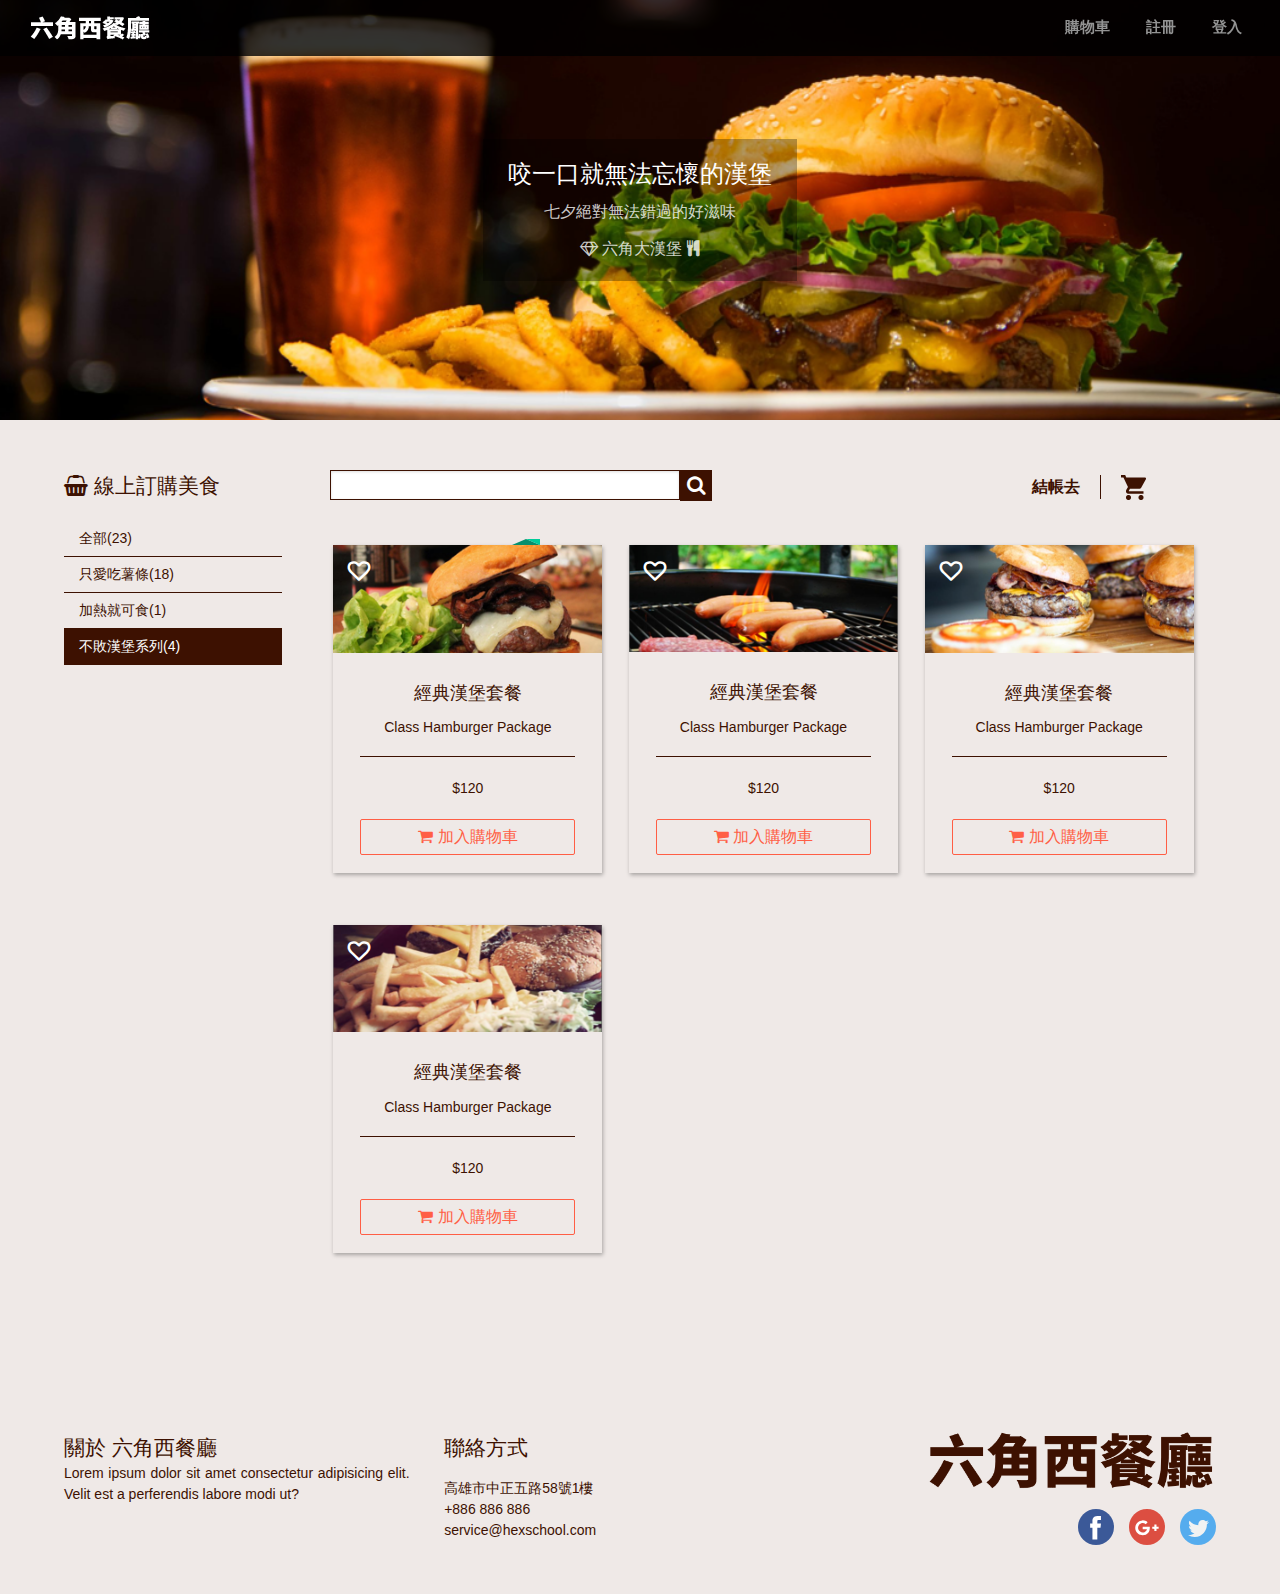
==== shopping_car.html @ 022908d3 "update index" ====
<!DOCTYPE html>
<html lang="zh-Hang-Tw">

<head>
    <meta charset="UTF-8">
    <meta content="width=device-width, initial-scale=1.0" name="viewport">
    <meta http-equiv="X-UA-Compatible" content="IE=edge,chrome=1">

    <link rel="shortcut icon" href="images/favicon.ico">
    <meta name="description" content="六角西餐廳，無法忘懷的漢堡滋味">
    <meta name="keywords" content="六角大漢堡、好吃的秘訣、本土蔬菜、專業米其林廚師、堅持專業">
    <meta name="author" content="六角西餐廳">

    <meta property="og:title" content="六角西餐廳" />
    <meta property="og:description" content="六角西餐廳，無法忘懷的漢堡滋味" />
    <meta property="og:image" content="http://www.hexschool.com/images/products/html_css_01.png" />
    <meta property="og:site_name" content="六角西餐廳，無法忘懷的漢堡滋味" />
    <meta property="og:type" content="website" />
    <meta property="og:locale" content="zh_TW" />
    <meta property="og:url" content="http://www.hexschool.com/courses/html_css.html" />

    <meta http-equiv="X-UA-Compatible" content="IE=edge,chrome=1">
    <link href="images/web_hi.png" rel="apple-touch-icon" />
    <title>六角西餐廳，無法忘懷的漢堡滋味</title>
    <!--[if lt IE 9]>
    <script src="https://oss.maxcdn.com/libs/html5shiv/3.7.0/html5shiv.js"></script>
    <![endif]-->

    <link rel="stylesheet" href="css/shopping_car.css">
    <!-- <link rel="stylesheet" href="css/lightbox.css">
    <link rel="stylesheet" href="css/themes/default/default.css" type="text/css" media="screen" />
    <link rel="stylesheet" href="css/themes/light/light.css" type="text/css" media="screen" />
    <link rel="stylesheet" href="css/themes/dark/dark.css" type="text/css" media="screen" />
    <link rel="stylesheet" href="css/themes/bar/bar.css" type="text/css" media="screen" />
    <link rel="stylesheet" href="css/nivo-slider.css" type="text/css" media="screen" /> -->

    <link href="https://maxcdn.bootstrapcdn.com/font-awesome/4.7.0/css/font-awesome.min.css" rel="stylesheet" integrity="sha384-wvfXpqpZZVQGK6TAh5PVlGOfQNHSoD2xbE+QkPxCAFlNEevoEH3Sl0sibVcOQVnN" crossorigin="anonymous">

    <script src="https://cdnjs.cloudflare.com/ajax/libs/jquery/3.2.1/jquery.min.js"></script>
    <script src="js/all.js"></script>

</head>

<body>
    <div class="wrap">
        <!-- header +++++++++++++++++++++++++++++++++++++++++++++++-->
        <header>
            <div class="logo">
                <a href="#">六角西餐廳</a>
            </div>
            <nav class="topmenu">
                <ul class="menu">
                    <li>
                        <a href="#">購物車</a>
                    </li>
                    <li>
                        <a href="#">註冊</a>
                    </li>
                    <li>
                        <a href="#">登入</a>
                    </li>
                </ul>
            </nav>
            <div class="clear_both"></div>
        </header>
        <!-- section-banner +++++++++++++++++++++++++++++++++++++++++++++++-->
        <section class="banner">
            <div class="main_title">
                <h1>咬一口就無法忘懷的漢堡</h1>
                <br>
                <p>七夕絕對無法錯過的好滋味</p>
                <br>
                <p><i class="fa fa-diamond" aria-hidden="true"></i> 六角大漢堡 <i class="fa fa-cutlery" aria-hidden="true"></i></p>
            </div>
        </section>
        <!-- aside +++++++++++++++++++++++++++++++++++++++++++++++-->
        <aside>
            <h3><i class="fa fa-shopping-basket" aria-hidden="true"></i> 線上訂購美食</h3>
            <ul class="product_list">
                <li><a href="#">全部(23)</a></li>
                <li><a href="#">只愛吃薯條(18)</a></li>
                <li><a href="#">加熱就可食(1)</a></li>
                <li class="active"><a href="#">不敗漢堡系列(4)</a></li>
            </ul>
        </aside>
        <!-- section-products +++++++++++++++++++++++++++++++++++++++++++++++-->
        <section class="products">
            <div class="product_search">
                <div class="search">
                    <form class="pure-form">
                        <input type="text" class="search_form">
                        <div class="search_button">
                            <a href="#"><i class="fa fa-search" aria-hidden="true"></i></a>
                        </div>
                        <div class="clear_both"></div>
                    </form>
                </div>
                <ul class="checkout">
                    <li class="checkout_line">
                        <a href="#">結帳去</a>
                    </li>
                    <li>
                        <a href="#"><img class="shopping-cart" src="images/shopping-cart.png" alt=""></a>
                    </li>
                </ul>
                <div class="clear_both"></div>
            </div>
            <article class="product_cars">
                <figure>
                    <div class="ribbons">
                        <div class="top">
                            <div class="triangle t1"></div>
                            <div class="triangle t2"></div>
                            <div class="t3"></div>
                            <div class="triangle t4"></div>
                            <div class="triangle t5"></div>
                        </div>
                        <div class="mid">
                            <div class="triangle m1"></div>
                            <div class="triangle m2"></div>
                            <div class="triangle m3"></div>
                        </div>
                        <div class="bottom">
                            <div class="triangle b1"></div>
                            <div class="triangle b2"></div>
                        </div>

                    </div>
                    <div class="img_car pix_car1">
                        <a href="#">
                            <span class="fa fa-heart-o favorite" aria-hidden="true"></span>
                        </a>
                        <img src="images/product_1.png" alt="" width="300" height="120">
                    </div>
                    <figcaption>
                        <h4>經典漢堡套餐</h4>
                        <p class="text_line">Class Hamburger Package</p>
                        <p>$120</p>
                    </figcaption>
                    <div class="button">
                        <a href="#"><i class="fa fa-shopping-cart" aria-hidden="true"></i> 加入購物車</a>
                    </div>
                </figure>
            </article>
            <article class="product_cars">
                <figure>
                    <div class="img_car pix_car2">
                        <a href="#">
                            <span class="fa fa-heart-o favorite" aria-hidden="true"></span>
                        </a>
                        <img src="images/product_2.png" alt="" width="300" height="120">
                    </div>
                    <figcaption>
                        <h4>經典漢堡套餐</h4>
                        <p class="text_line">Class Hamburger Package</p>
                        <p>$120</p>
                    </figcaption>
                    <div class="button">
                        <a href="#"><i class="fa fa-shopping-cart" aria-hidden="true"></i> 加入購物車</a>
                    </div>
                </figure>
            </article>
            <article class="product_cars">
                <figure>
                    <div class="img_car pix_car3">
                        <a href="#">
                            <span class="fa fa-heart-o favorite" aria-hidden="true"></span>
                        </a>
                        <img src="images/product_3.png" alt="" width="300" height="120">
                    </div>
                    <figcaption>
                        <h4>經典漢堡套餐</h4>
                        <p class="text_line">Class Hamburger Package</p>
                        <p>$120</p>
                    </figcaption>
                    <div class="button">
                        <a href="#"><i class="fa fa-shopping-cart" aria-hidden="true"></i> 加入購物車</a>
                    </div>
                </figure>
            </article>
            <article class="product_cars">
                <figure>
                    <div class="img_car pix_car4">
                        <a href="#">
                            <span class="fa fa-heart-o favorite" aria-hidden="true"></span>
                        </a>
                        <img src="images/product_4.png" alt="" width="300" height="120">
                    </div>
                    <figcaption>
                        <h4>經典漢堡套餐</h4>
                        <p class="text_line">Class Hamburger Package</p>
                        <p>$120</p>
                    </figcaption>
                    <div class="button">
                        <a href="#"><i class="fa fa-shopping-cart" aria-hidden="true"></i> 加入購物車</a>
                    </div>
                </figure>
            </article>
            <div class="clear_both"></div>
        </section>
        <div class="clear_both"></div>
        <!-- footer +++++++++++++++++++++++++++++++++++++++++++++++-->
        <footer>
            <div class="about">
                <h3>關於 六角西餐廳</h3>
                <p>Lorem ipsum dolor sit amet consectetur adipisicing elit. Velit est a perferendis labore modi ut?</p>
            </div>
            <div class="address">
                <h3>聯絡方式</h3>
                <ul>
                    <li>
                        <p>高雄市中正五路58號1樓</p>
                    </li>
                    <li>
                        <p>+886 886 886</p>
                    </li>
                    <li>
                        <p>service@hexschool.com</p>
                    </li>
                </ul>
            </div>
            <div class="blog">
                <div class="footer_logo">
                    <img src="images/footer_logo.gif" alt="">
                </div>
                <ul>
                    <li>
                        <a href=""><img src="images/facebook.svg" alt=""></a>
                    </li>
                    <li>
                        <a href=""><img src="images/google-plus.svg" alt=""></a>
                    </li>
                    <li>
                        <a href=""><img src="images/twitter.svg" alt=""></a>
                    </li>
                </ul>
            </div>
            <div class="clear_both"></div>

        </footer>

    </div>




    <!-- <script src="js/lightbox-plus-jquery.min.js"></script>     -->
    <!-- <script src="js/jquery.nivo.slider.js"></script> -->
</body>

</html>
---- css/shopping_car.css ----
html, body, div, span, applet, object, iframe, h1, h2, h3, h4, h5, h6, p, blockquote, pre, a, abbr, acronym, address, big, cite, code, del, dfn, em, img, ins, kbd, q, s, samp, small, strike, strong, sub, sup, tt, var, b, u, i, center, dl, dt, dd, ol, ul, li, fieldset, form, label, legend, table, caption, tbody, tfoot, thead, tr, th, td, article, aside, canvas, details, embed, figure, figcaption, footer, header, hgroup, menu, nav, output, ruby, section, summary, time, mark, audio, video {
  margin: 0;
  padding: 0;
  border: 0;
  font-size: 100%;
  font: inherit;
  vertical-align: baseline; }

article, aside, details, figcaption, figure, footer, header, hgroup, menu, nav, section {
  display: block; }

body {
  line-height: 1; }

ol, ul {
  list-style: none; }

blockquote, q {
  quotes: none; }

blockquote:before, blockquote:after {
  content: '';
  content: none; }

q:before, q:after {
  content: '';
  content: none; }

table {
  border-collapse: collapse;
  border-spacing: 0; }

img {
  max-width: 100%;
  height: auto; }

header, aside, nav, main, section, article, figure, footer {
  display: block; }

* {
  -webkit-box-sizing: border-box;
  box-sizing: border-box;
  padding: 0;
    padding-margin: 0; }

body, html {
  height: 100%;
  line-height: 1.5;
  font-family: "Microsoft JhengHei", PMingLiU, MingLiu, "Segoe UI", "Helvetica", Garuda, Arial, sans-serif; }

h1 {
  font-size: 24px; }

h2 {
  font-size: 22.4px; }

h3 {
  font-size: 20.8px; }

h4 {
  font-size: 17.6px; }

h5 {
  font-size: 14.4px; }

a {
  color: #039dff; }

.wrap {
  max-width: 100%;
  margin: 0 auto;
  background-color: #efe9e7; }

header {
  height: 56px;
  width: 100%;
  position: fixed;
  background: rgba(0, 0, 0, 0.8);
  top: 0;
  z-index: 999; }
  header .logo {
    float: left;
    width: 120px;
    height: 24px;
    margin: 16px 30px; }
    header .logo a {
      display: block;
      text-indent: -9999px;
      width: 100%;
      height: 24px;
      background-size: contain;
      background: url(../images/logo_w.png) center center no-repeat; }
  header .topmenu {
    float: right;
    margin-right: 20px; }
  header .menu li {
    float: left; }
  header .menu a {
    display: block;
    height: 24px;
    text-decoration: none;
    color: #939393;
    font-size: 15px;
    text-align: center;
    font-weight: bold;
    padding: 16px 18px; }

.clear_both {
  clear: both; }

.banner {
  height: 420px;
  background-color: #000;
  margin-top: 0;
  background: url(../images/header_desktop.png) center center no-repeat;
  -webkit-background-size: cover;
    -webkit-background-size-background-size: cover;
  display: -webkit-flex;
  display: -webkit-box;
  display: -ms-flexbox;
  display: flex;
  -webkit-align-items: center;
  -webkit-box-align: center;
  -ms-flex-align: center;
  align-items: center;
  -webkit-justify-content: center;
  -webkit-box-pack: center;
  -ms-flex-pack: center;
  justify-content: center; }
  .banner .main_title {
    background-color: rgba(0, 0, 0, 0.3);
    padding: 25px; }
  .banner h1 {
    color: #fff;
    line-height: 0.8;
    text-align: center; }
  .banner p {
    color: rgba(255, 255, 255, 0.8);
    text-align: center;
    line-height: 0.5; }

aside {
  width: 25%;
  padding-right: 3%;
  padding-left: 5%;
  float: left;
  margin-top: 50px;
  color: #3d1101; }
  aside .product_list {
    margin-top: 20px; }
    aside .product_list li {
      border-bottom: 0.9px solid #3d1101; }
      aside .product_list li a {
        text-decoration: none;
        color: #3d1101;
        font-size: 14px;
        line-height: 2.5;
        padding-left: 15px;
        cursor: pointer; }
    aside .product_list li:hover, aside .product_list li:active > a, aside .product_list li:hover > a, aside .product_list li.active, aside .product_list li.active > a {
      cursor: pointer;
      color: #fff;
      background-color: #3d1101; }

.products {
  margin-top: 50px;
  width: 75%;
  float: left;
  padding-right: 5%;
  padding-bottom: 8%; }
  .products input[type="text"] {
    padding: 0.5em 1em;
    display: inline-block;
    border: 0.9px solid #3d1101;
    -webkit-box-shadow: inset 0 1px 3px #ddd;
    box-shadow: inset 0 1px 3px #ddd;
    border-radius: 0px;
    vertical-align: middle;
    margin-bottom: 20px;
    width: 350px; }
  .products input[type="text"]:focus {
    outline: 0;
    border-color: #3d1101; }
  .products .search {
    float: left;
    padding-left: 10px; }
    .products .search .search_form {
      float: left;
      padding-left: 10px; }
    .products .search .search_button {
      background-color: #3d1101;
      color: #fff;
      width: 32px;
      height: 30.5px;
      float: left; }
      .products .search .search_button a {
        color: #fff;
        text-align: center;
        padding-left: 7px;
        font-size: 20px; }
  .products .checkout {
    float: right;
    padding-right: 50px;
    padding-top: 5px; }
    .products .checkout li {
      float: left; }
      .products .checkout li .shopping-cart {
        width: 25px; }
      .products .checkout li a {
        text-decoration: none;
        color: #3d1101;
        font-size: 16px;
        font-weight: bold;
        padding-right: 20px; }
    .products .checkout .checkout_line {
      border-right: 1px solid #3d1101;
      margin-right: 20px; }

.products .product_cars {
  float: left;
  width: 30%;
  margin-right: 1.5%;
  margin-left: 1.5%;
  margin-top: 25px;
  position: relative;
  -moz-box-shadow: 1px 2px 4px rgba(0, 0, 0, 0.3);
  -webkit-box-shadow: 1px 2px 4px rgba(0, 0, 0, 0.3);
  box-shadow: 1px 2px 4px rgba(0, 0, 0, 0.3);
  background-color: #efe9e7; }

.products .product_cars:after {
  content: '';
  position: absolute;
  z-index: -1;
  -webkit-box-shadow: 0 10px 20px rgba(0, 0, 0, 0.3);
  -moz-box-shadow: 0 10px 20px rgba(0, 0, 0, 0.3);
  box-shadow: 0 10px 20px rgba(0, 0, 0, 0.3);
  width: 90%;
  left: 5%;
  height: 30px;
  border-radius: 50%;
  bottom: 0; }

.products .product_cars:hover:after {
  content: '';
  position: absolute;
  z-index: -3;
  -webkit-box-shadow: 0 10px 30px rgba(0, 0, 0, 0.3);
  -moz-box-shadow: 0 10px 30px rgba(0, 0, 0, 0.3);
  box-shadow: 0 10px 30px rgba(0, 0, 0, 0.3);
  width: 80%;
  left: 5%;
  height: 10px;
  border-radius: 50%; }

figure {
  position: relative; }
  figure .ribbons {
    width: 96px;
    height: 96 px;
    position: absolute;
    z-index: 20;
    top: -6px;
    right: -6px; }
    figure .ribbons div {
      border-left-color: transparent;
      border-right-color: transparent;
      border-left-style: solid;
      border-right-style: solid;
      position: absolute; }
    figure .ribbons .top div, figure .ribbons .mid div, figure .ribbons .bottom div {
      width: 0;
      height: 0; }
    figure .ribbons .t1 {
      border-bottom: 6px solid #078f6d;
      border-left-width: 14px;
      border-right-width: 14px;
      left: 0;
      width: 0;
        width-height: 0;
        width-loat: left; }
    figure .ribbons .t2 {
      border-top: 6px solid #00cc99;
      border-left-width: 14px;
      left: 14px;
      width: 0;
        width-height: 0;
        width-loat: left; }
    figure .ribbons .t3 {
      width: 53px;
      height: 6px;
      color: #00cc99;
      left: 14px; }

.products .product_cars {
  margin-bottom: 3%; }
  .products .product_cars figure {
    padding-bottom: 3%; }
    .products .product_cars figure .img_car {
      width: 100%;
      height: auto;
      -webkit-background-size: cover;
      background-size: cover;
      position: relative; }
      .products .product_cars figure .img_car .favorite {
        color: #fff;
        margin-left: 10px;
        margin-top: 10px;
        position: absolute;
        top: 5px;
        left: 5px;
        z-index: 8;
        font-size: 22px;
        font-weight: bold; }
    .products .product_cars figure figcaption h4 {
      color: #3d1101;
      text-align: center;
      padding-top: 20px; }
    .products .product_cars figure figcaption p {
      font-size: 14px;
      color: #3d1101;
      text-align: center;
      line-height: 3; }
    .products .product_cars figure figcaption .text_line {
      padding-bottom: 8px;
      border-bottom: 0.9px solid #3d1101;
      margin-bottom: 10px;
      width: 80%;
      margin-left: 10%; }
    .products .product_cars figure .button {
      border: 1px solid #ff5e45;
      border-radius: 2px;
      text-align: center;
      margin-top: 10px;
      padding: 5px;
      width: 80%;
      margin-left: 10%;
      margin-bottom: 10px; }
      .products .product_cars figure .button a {
        text-decoration: none;
        font-size: 16px;
        line-height: 1.5;
        color: #ff5e45; }
    .products .product_cars figure .button:hover, .products .product_cars figure .button:hover > a {
      cursor: pointer;
      background-color: #ff5e45;
      color: #fff; }

footer {
  background-color: #efe9e7;
  padding-top: 50px;
  color: #3d1101;
  padding-left: 5%;
  padding-right: 5%;
  padding-bottom: 30px; }
  footer .about,
  footer .address {
    float: left;
    width: 30%;
    margin-right: 3%; }
  footer .about p {
    text-align: justify;
    font-size: 14px; }
  footer .address p {
    text-align: justify;
    font-size: 14px; }
  footer .address h3 {
    padding-bottom: 15px; }
  footer .blog {
    float: right;
    width: 25%; }
    footer .blog .footer_logo, footer .blog ul {
      float: right;
      margin-bottom: 12px; }
    footer .blog li {
      float: left;
      padding-left: 15px; }
      footer .blog li a {
        display: block;
        width: 36px; }
---- css/themes/default/default.css ----
/*
Skin Name: Nivo Slider Default Theme
Skin URI: http://nivo.dev7studios.com
Description: The default skin for the Nivo Slider.
Version: 1.3
Author: Gilbert Pellegrom
Author URI: http://dev7studios.com
Supports Thumbs: true
*/

.theme-default .nivoSlider {
    position: relative;
    background: #fff url(loading.gif) no-repeat 50% 50%;
    margin-bottom: 0px;
    -webkit-box-shadow: 0px 1px 5px 0px #4a4a4a;
    -moz-box-shadow: 0px 1px 5px 0px #4a4a4a;
    box-shadow: 0px 1px 5px 0px #4a4a4a;
}

.theme-default .nivoSlider img {
    position: absolute;
    top: 0px;
    left: 0px;
    display: none;
}

.theme-default .nivoSlider a {
    border: 0;
    display: block;
}

.theme-default .nivo-controlNav {
    text-align: center;
    padding: 20px 0;
}

.theme-default .nivo-controlNav a {
    display: inline-block;
    width: 22px;
    height: 22px;
    background: url(bullets.png) no-repeat;
    text-indent: -9999px;
    border: 0;
    margin: 0 2px;
}

.theme-default .nivo-controlNav a.active {
    background-position: 0 -22px;
}

.theme-default .nivo-directionNav a {
    display: block;
    width: 30px;
    height: 30px;
    background: url(arrows.png) no-repeat;
    text-indent: -9999px;
    border: 0;
    opacity: 0;
    -webkit-transition: all 200ms ease-in-out;
    -moz-transition: all 200ms ease-in-out;
    -o-transition: all 200ms ease-in-out;
    transition: all 200ms ease-in-out;
}

.theme-default:hover .nivo-directionNav a {
    opacity: 1;
}

.theme-default a.nivo-nextNav {
    background-position: -30px 0;
    right: 15px;
}

.theme-default a.nivo-prevNav {
    left: 15px;
}

.theme-default .nivo-caption {
    font-family: Helvetica, Arial, sans-serif;
}

.theme-default .nivo-caption a {
    color: #fff;
    border-bottom: 1px dotted #fff;
}

.theme-default .nivo-caption a:hover {
    color: #fff;
}

.theme-default .nivo-controlNav.nivo-thumbs-enabled {
    width: 100%;
}

.theme-default .nivo-controlNav.nivo-thumbs-enabled a {
    width: auto;
    height: auto;
    background: none;
    margin-bottom: 5px;
}

.theme-default .nivo-controlNav.nivo-thumbs-enabled img {
    display: block;
    width: 120px;
    height: auto;
}
---- css/themes/light/light.css ----
/*
Skin Name: Nivo Slider Light Theme
Skin URI: http://nivo.dev7studios.com
Description: A light skin for the Nivo Slider.
Version: 1.0
Author: Gilbert Pellegrom
Author URI: http://dev7studios.com
Supports Thumbs: true
*/

.theme-light.slider-wrapper {
    background: #fff;
    padding: 10px;
}
.theme-light .nivoSlider {
	position:relative;
	background:#fff url(loading.gif) no-repeat 50% 50%;
    margin-bottom:10px;
    overflow: visible;
}
.theme-light .nivoSlider img {
	position:absolute;
	top:0px;
	left:0px;
	display:none;
}
.theme-light .nivoSlider a {
	border:0;
	display:block;
}

.theme-light .nivo-controlNav {
	text-align: left;
	padding: 0;
	position: relative;
	z-index: 10;
}
.theme-light .nivo-controlNav a {
	display:inline-block;
	width:10px;
	height:10px;
	background:url(bullets.png) no-repeat;
	text-indent:-9999px;
	border:0;
	margin: 0 2px;
}
.theme-light .nivo-controlNav a.active {
	background-position:0 100%;
}

.theme-light .nivo-directionNav a {
	display:block;
	width:30px;
	height:30px;
	background: url(arrows.png) no-repeat;
	text-indent:-9999px;
	border:0;
	top: auto;
	bottom: -36px;
	z-index: 11;
}
.theme-light .nivo-directionNav a:hover {
    background-color: #eee;
    -webkit-border-radius: 2px;
    -moz-border-radius: 2px;
    border-radius: 2px;
}
.theme-light a.nivo-nextNav {
	background-position:160% 50%;
	right:0px;
}
.theme-light a.nivo-prevNav {
    background-position:-60% 50%;
    left: auto;
	right: 35px;
}

.theme-light .nivo-caption {
    font-family: Helvetica, Arial, sans-serif;
}
.theme-light .nivo-caption a {
    color:#fff;
    border-bottom:1px dotted #fff;
}
.theme-light .nivo-caption a:hover {
    color:#fff;
}

.theme-light .nivo-controlNav.nivo-thumbs-enabled {
	width: 80%;
}
.theme-light .nivo-controlNav.nivo-thumbs-enabled a {
	width: auto;
	height: auto;
	background: none;
	margin-bottom: 5px;
}
.theme-light .nivo-controlNav.nivo-thumbs-enabled img {
	display: block;
	width: 120px;
	height: auto;
}
---- css/themes/dark/dark.css ----
/*
Skin Name: Nivo Slider Dark Theme
Skin URI: http://nivo.dev7studios.com
Description: A dark skin for the Nivo Slider.
Version: 1.0
Author: Gilbert Pellegrom
Author URI: http://dev7studios.com
Supports Thumbs: true
*/

.theme-dark.slider-wrapper {
    background: #222;
    padding: 10px;
}
.theme-dark .nivoSlider {
	position:relative;
	background:#fff url(loading.gif) no-repeat 50% 50%;
    margin-bottom:10px;
    overflow: visible;
}
.theme-dark .nivoSlider img {
	position:absolute;
	top:0px;
	left:0px;
	display:none;
}
.theme-dark .nivoSlider a {
	border:0;
	display:block;
}

.theme-dark .nivo-controlNav {
	text-align: left;
	padding: 0;
	position: relative;
	z-index: 10;
}
.theme-dark .nivo-controlNav a {
	display:inline-block;
	width:10px;
	height:10px;
	background:url(bullets.png) no-repeat 0 2px;
	text-indent:-9999px;
	border:0;
	margin: 0 2px;
}
.theme-dark .nivo-controlNav a.active {
	background-position:0 100%;
}

.theme-dark .nivo-directionNav a {
	display:block;
	width:30px;
	height:30px;
	background: url(arrows.png) no-repeat;
	text-indent:-9999px;
	border:0;
	top: auto;
	bottom: -36px;
	z-index: 11;
}
.theme-dark .nivo-directionNav a:hover {
    background-color: #333;
    -webkit-border-radius: 2px;
    -moz-border-radius: 2px;
    border-radius: 2px;
}
.theme-dark a.nivo-nextNav {
	background-position:-16px 50%;
	right:0px;
}
.theme-dark a.nivo-prevNav {
    background-position:11px 50%;
    left: auto;
	right: 35px;
}

.theme-dark .nivo-caption {
    font-family: Helvetica, Arial, sans-serif;
}
.theme-dark .nivo-caption a {
    color:#fff;
    border-bottom:1px dotted #fff;
}
.theme-dark .nivo-caption a:hover {
    color:#fff;
}

.theme-dark .nivo-controlNav.nivo-thumbs-enabled {
	width: 80%;
}
.theme-dark .nivo-controlNav.nivo-thumbs-enabled a {
	width: auto;
	height: auto;
	background: none;
	margin-bottom: 5px;
}
.theme-dark .nivo-controlNav.nivo-thumbs-enabled img {
	display: block;
	width: 120px;
	height: auto;
}
---- css/themes/bar/bar.css ----
/*
Skin Name: Nivo Slider Bar Theme
Skin URI: http://nivo.dev7studios.com
Description: The bottom bar skin for the Nivo Slider.
Version: 1.0
Author: Gilbert Pellegrom
Author URI: http://dev7studios.com
Supports Thumbs: false
*/

.theme-bar.slider-wrapper {
    position: relative;
    border: 1px solid #333;
    overflow: hidden;
}
.theme-bar .nivoSlider {
	position:relative;
	background:#fff url(loading.gif) no-repeat 50% 50%;
}
.theme-bar .nivoSlider img {
	position:absolute;
	top:0px;
	left:0px;
	display:none;
}
.theme-bar .nivoSlider a {
	border:0;
	display:block;
}

.theme-bar .nivo-controlNav {
    position: absolute;
    left: 0;
    bottom: -41px;
    z-index: 10;
    width: 100%;
    height: 30px;
	text-align: center;
	padding: 5px 0;
	border-top: 1px solid #333;
	background: #333;
    background: -moz-linear-gradient(top,  #565656 0%, #333333 100%); /* FF3.6+ */
    background: -webkit-gradient(linear, left top, left bottom, color-stop(0%,#565656), color-stop(100%,#333333)); /* Chrome,Safari4+ */
    background: -webkit-linear-gradient(top,  #565656 0%,#333333 100%); /* Chrome10+,Safari5.1+ */
    background: -o-linear-gradient(top,  #565656 0%,#333333 100%); /* Opera 11.10+ */
    background: -ms-linear-gradient(top,  #565656 0%,#333333 100%); /* IE10+ */
    background: linear-gradient(to bottom,  #565656 0%,#333333 100%); /* W3C */
    filter: progid:DXImageTransform.Microsoft.gradient( startColorstr='#565656', endColorstr='#333333',GradientType=0 ); /* IE6-9 */
    opacity: 0.5;
    -webkit-transition: all 200ms ease-in-out;
    -moz-transition: all 200ms ease-in-out;
    -o-transition: all 200ms ease-in-out;
    transition: all 200ms ease-in-out;
}
.theme-bar:hover .nivo-controlNav {
    bottom: 0;
    opacity: 1;
}
.theme-bar .nivo-controlNav a {
	display:inline-block;
	width:22px;
	height:22px;
	background:url(bullets.png) no-repeat;
	text-indent:-9999px;
	border:0;
	margin: 5px 2px 0 2px;
}
.theme-bar .nivo-controlNav a.active {
	background-position:0 -22px;
}

.theme-bar .nivo-directionNav a {
	display:block;
	border:0;
	color: #fff;
	text-transform: uppercase;
	top: auto;
	bottom: 10px;
	z-index: 11;
	font-family: "Helvetica Neue", Helvetica, Arial, sans-serif;
	font-size: 13px;
	line-height: 20px;
	opacity: 0.5;
    -webkit-transition: all 200ms ease-in-out;
    -moz-transition: all 200ms ease-in-out;
    -o-transition: all 200ms ease-in-out;
    transition: all 200ms ease-in-out;
}
.theme-bar a.nivo-nextNav { right: -50px; }
.theme-bar a.nivo-prevNav { left: -50px; }
.theme-bar:hover a.nivo-nextNav { 
    right: 15px; 
    opacity: 1;
}
.theme-bar:hover a.nivo-prevNav { 
    left: 15px; 
    opacity: 1;
}
.theme-bar .nivo-directionNav a:hover { color: #ddd; }

.theme-bar .nivo-caption {
    font-family: Helvetica, Arial, sans-serif;
    -webkit-transition: all 200ms ease-in-out;
    -moz-transition: all 200ms ease-in-out;
    -o-transition: all 200ms ease-in-out;
    transition: all 200ms ease-in-out;
}
.theme-bar:hover .nivo-caption {
    bottom: 41px;
}
.theme-bar .nivo-caption a {
    color:#fff;
    border-bottom:1px dotted #fff;
}
.theme-bar .nivo-caption a:hover {
    color:#fff;
}

.theme-bar .nivo-controlNav.nivo-thumbs-enabled {
	width: 100%;
}
.theme-bar .nivo-controlNav.nivo-thumbs-enabled a {
	width: auto;
	height: auto;
	background: none;
	margin-bottom: 5px;
}
.theme-bar .nivo-controlNav.nivo-thumbs-enabled img {
	display: block;
	width: 120px;
	height: auto;
}
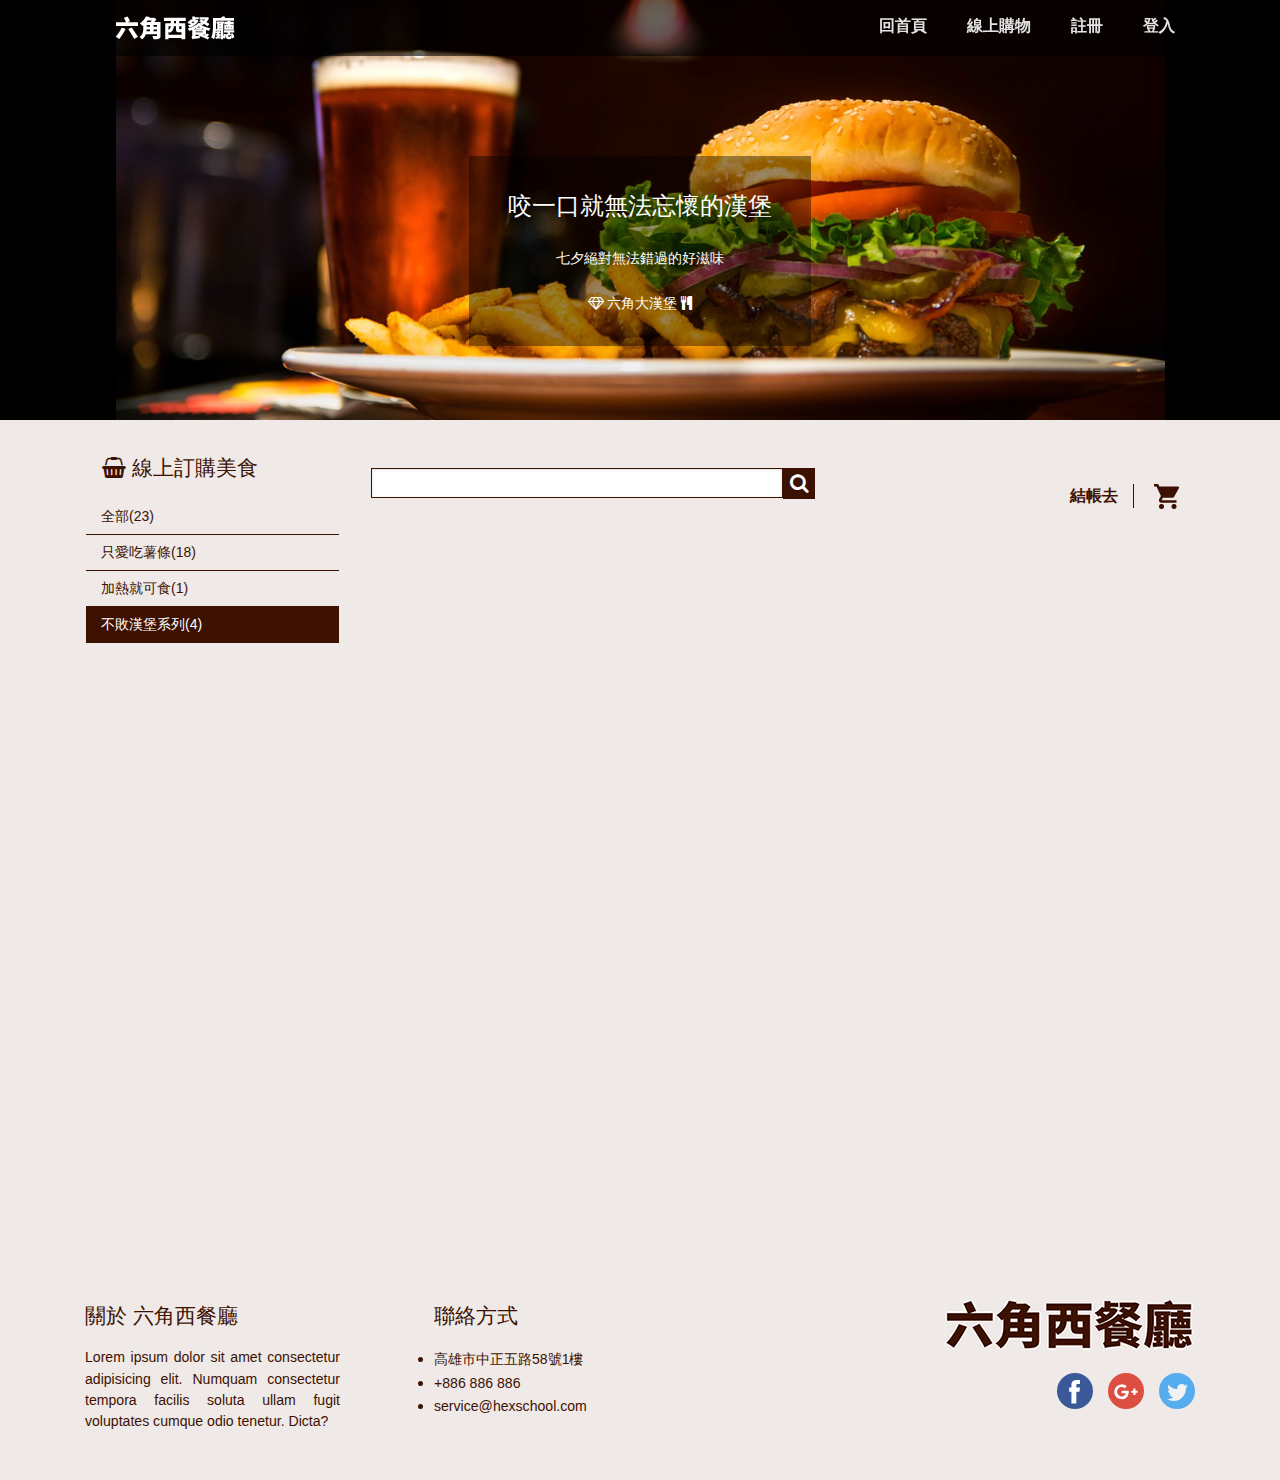
==== commit 3db80d2e: "update rwd_homework0112_first" ====
--- a/shopping_car.html
+++ b/shopping_car.html
@@ -27,225 +27,227 @@
     <![endif]-->
 
     <link rel="stylesheet" href="css/shopping_car.css">
-    <!-- <link rel="stylesheet" href="css/lightbox.css">
-    <link rel="stylesheet" href="css/themes/default/default.css" type="text/css" media="screen" />
-    <link rel="stylesheet" href="css/themes/light/light.css" type="text/css" media="screen" />
-    <link rel="stylesheet" href="css/themes/dark/dark.css" type="text/css" media="screen" />
-    <link rel="stylesheet" href="css/themes/bar/bar.css" type="text/css" media="screen" />
-    <link rel="stylesheet" href="css/nivo-slider.css" type="text/css" media="screen" /> -->
-
     <link href="https://maxcdn.bootstrapcdn.com/font-awesome/4.7.0/css/font-awesome.min.css" rel="stylesheet" integrity="sha384-wvfXpqpZZVQGK6TAh5PVlGOfQNHSoD2xbE+QkPxCAFlNEevoEH3Sl0sibVcOQVnN" crossorigin="anonymous">
 
     <script src="https://cdnjs.cloudflare.com/ajax/libs/jquery/3.2.1/jquery.min.js"></script>
-    <script src="js/all.js"></script>
+    <script src="js/shopping_car.js"></script>
+    <script src="js/all2.js"></script>
 
 </head>
 
 <body>
     <div class="wrap">
         <!-- header +++++++++++++++++++++++++++++++++++++++++++++++-->
-        <header>
-            <div class="logo">
-                <a href="#">六角西餐廳</a>
-            </div>
-            <nav class="topmenu">
-                <ul class="menu">
-                    <li>
-                        <a href="#">購物車</a>
-                    </li>
-                    <li>
-                        <a href="#">註冊</a>
-                    </li>
-                    <li>
-                        <a href="#">登入</a>
+        <header class="affix">
+            <div class="container">
+                <div class="logo pull-left">
+                    <a href="#">六角西餐廳</a>
+                </div>
+                <ul class="menu pull-right clearfix">
+                    <li>
+                        <a href="index.html" class="js_scroll_top">回首頁</a>
+                    </li>
+                    <li>
+                        <a href="shopping_car.html" class="js_scroll_top">線上購物</a>
+                    </li>
+                    <li>
+                        <a href="register.html" class="js_scroll_top">註冊</a>
+                    </li>
+                    <li>
+                        <a href="login.html" class="js_scroll_top">登入</a>
                     </li>
                 </ul>
-            </nav>
-            <div class="clear_both"></div>
+                <a href="#" class="showmenu">
+                    <div class="top"></div>
+                    <div class="mid"></div>
+                    <div class="bot"></div>
+                </a>
+            </div>
         </header>
         <!-- section-banner +++++++++++++++++++++++++++++++++++++++++++++++-->
         <section class="banner">
-            <div class="main_title">
-                <h1>咬一口就無法忘懷的漢堡</h1>
-                <br>
-                <p>七夕絕對無法錯過的好滋味</p>
-                <br>
-                <p><i class="fa fa-diamond" aria-hidden="true"></i> 六角大漢堡 <i class="fa fa-cutlery" aria-hidden="true"></i></p>
+            <div class="container relative">
+                <div class="main_title absolute pa-2" id="js_hamburger">
+                    <h1 class="text-white text-center">咬一口就無法忘懷的漢堡</h1>
+                    <br>
+                    <p class="text-white text-center">七夕絕對無法錯過的好滋味</p>
+                    <br>
+                    <p class="text-white text-center"><i class="fa fa-diamond" aria-hidden="true"></i> 六角大漢堡 <i class="fa fa-cutlery" aria-hidden="true"></i></p>
+                </div>
             </div>
         </section>
-        <!-- aside +++++++++++++++++++++++++++++++++++++++++++++++-->
-        <aside>
-            <h3><i class="fa fa-shopping-basket" aria-hidden="true"></i> 線上訂購美食</h3>
-            <ul class="product_list">
-                <li><a href="#">全部(23)</a></li>
-                <li><a href="#">只愛吃薯條(18)</a></li>
-                <li><a href="#">加熱就可食(1)</a></li>
-                <li class="active"><a href="#">不敗漢堡系列(4)</a></li>
-            </ul>
-        </aside>
-        <!-- section-products +++++++++++++++++++++++++++++++++++++++++++++++-->
-        <section class="products">
-            <div class="product_search">
-                <div class="search">
-                    <form class="pure-form">
-                        <input type="text" class="search_form">
-                        <div class="search_button">
-                            <a href="#"><i class="fa fa-search" aria-hidden="true"></i></a>
+        <!---Order online +++++++++++++++++++++++++++++++++++++++++++++++-->
+        <section class="order_online bg-lightpink py-2">
+            <div class="container">
+                <div class="row">
+                    <!-- aside +++++++++++++++++++++++++++++++++++++++++++++++-->
+                    <aside class="options pull-left px-1">
+                        <div class="container">
+                            <div class="row">
+                                <h3 class="text-brown px-1"><i class="fa fa-shopping-basket" aria-hidden="true"></i> 線上訂購美食</h3>
+                                <ul class="product_list py-1">
+                                    <li><a href="#">全部(23)</a></li>
+                                    <li><a href="#">只愛吃薯條(18)</a></li>
+                                    <li><a href="#">加熱就可食(1)</a></li>
+                                    <li class="active"><a href="#">不敗漢堡系列(4)</a></li>
+                                </ul>
+                            </div>
                         </div>
-                        <div class="clear_both"></div>
-                    </form>
-                </div>
-                <ul class="checkout">
-                    <li class="checkout_line">
-                        <a href="#">結帳去</a>
-                    </li>
-                    <li>
-                        <a href="#"><img class="shopping-cart" src="images/shopping-cart.png" alt=""></a>
-                    </li>
-                </ul>
-                <div class="clear_both"></div>
-            </div>
-            <article class="product_cars">
-                <figure>
-                    <div class="ribbons">
-                        <div class="top">
-                            <div class="triangle t1"></div>
-                            <div class="triangle t2"></div>
-                            <div class="t3"></div>
-                            <div class="triangle t4"></div>
-                            <div class="triangle t5"></div>
+                    </aside>
+                    <!-- products +++++++++++++++++++++++++++++++++++++++++++++++-->
+                    <div class="products pull-left px-1">
+                        <div class="product_search">
+                            <div class="container">
+                                <div class="row">
+                                    <div class="search">
+                                        <form class="pure-form py-1">
+                                            <input type="text" class="search_form pull-left">
+                                            <div class="search_button pull-left bg-brown">
+                                                <a href="#"><i class="fa fa-search" aria-hidden="true"></i></a>
+                                            </div>
+                                        </form>
+                                    </div>
+                                    <ul class="checkout pull-right">
+                                        <li class="checkout_line">
+                                            <a href="#">結帳去</a>
+                                        </li>
+                                        <li>
+                                            <a href="#"><img class="shopping-cart" src="images/shopping-cart.png" alt=""></a>
+                                        </li>
+                                    </ul>
+                                </div>
+                            </div>
                         </div>
-                        <div class="mid">
-                            <div class="triangle m1"></div>
-                            <div class="triangle m2"></div>
-                            <div class="triangle m3"></div>
+                        <ul class="shopping_car py-1">
+                            <li class="product_cars relative js_animated_y60">
+                                <h4 class="ribbons_text absolute font-bold">熱銷美食</h4>
+                                <!-- ribbons -->
+                                <div class="ribbons absolute">
+                                    <div class="top">
+                                        <div class="triangle t1"></div>
+                                        <div class="triangle t2"></div>
+                                        <div class="t3"></div>
+                                        <div class="triangle t4"></div>
+                                    </div>
+                                    <div class="mid">
+                                        <div class="triangle m1"></div>
+                                        <div class="triangle m2"></div>
+                                        <div class="triangle m3"></div>
+                                    </div>
+                                    <div class="bottom">
+                                        <div class="triangle b1"></div>
+                                    </div>
+                                </div>
+                                <!-- ribbons end -->
+                                <div class="img_car pix_car1">
+                                    <a href="#">
+                                        <span class="fa fa-heart-o favorite" aria-hidden="true"></span>
+                                    </a>
+                                    <img src="images/product_1.png" alt="" width="600" height="240">
+                                </div>
+                                <h3>經典漢堡套餐</h3>
+                                <p class="text_line">Class Hamburger Package</p>
+                                <p class="price">$120</p>
+                                <div class="button">
+                                    <a href="#"><i class="fa fa-shopping-cart" aria-hidden="true"></i> 加入購物車</a>
+                                </div>
+                            </li>
+                            <li class="product_cars js_animated_y60">
+                                <div class="img_car pix_car2">
+                                    <a href="#">
+                                        <span class="fa fa-heart-o favorite" aria-hidden="true"></span>
+                                    </a>
+                                    <img src="images/product_2.png" alt="" width="600" height="240">
+                                </div>
+                                <h3>英俊香腸</h3>
+                                <p class="text_line">Handsome Sausage</p>
+                                <p class="price">$1,024</p>
+                                <div class="button">
+                                    <a href="#"><i class="fa fa-shopping-cart" aria-hidden="true"></i> 加入購物車</a>
+                                </div>
+                            </li>
+                            <li class="product_cars js_animated_y60">
+                                <div class="img_car pix_car3">
+                                    <a href="#">
+                                        <span class="fa fa-heart-o favorite" aria-hidden="true"></span>
+                                    </a>
+                                    <img src="images/product_3.png" alt="" width="600" height="240">
+                                </div>
+                                <h3>漢堡兄弟</h3>
+                                <p class="text_line">Hamburger Brothers</p>
+                                <p class="price">$792</p>
+                                <div class="button">
+                                    <a href="#"><i class="fa fa-shopping-cart" aria-hidden="true"></i> 加入購物車</a>
+                                </div>
+                            </li>
+                            <li class="product_cars js_animated_y60">
+                                <div class="img_car pix_car4">
+                                    <a href="#">
+                                        <span class="fa fa-heart-o favorite" aria-hidden="true"></span>
+                                    </a>
+                                    <img src="images/product_4.png" alt="" width="600" height="240">
+                                </div>
+                                <h3>完美願望</h3>
+                                <p class="text_line">Dragon Ball Package</p>
+                                <p class="price">$99,999</p>
+                                <div class="button">
+                                    <a href="#"><i class="fa fa-shopping-cart" aria-hidden="true"></i> 加入購物車</a>
+                                </div>
+                            </li>
+                            <!-- <div class="clearfix"></div> -->
+                        </ul>
+                    </div>
+                </div>
+            </div>
+        </section>
+        <!-- footer +++++++++++++++++++++++++++++++++++++++++++++++-->
+        <footer class="bg-lightpink text-brown py-1">
+            <div class="container">
+                <div class="row">
+                    <div class="about pull-left col-3 mr-3 mb-2">
+                        <h3 class="pb-1">關於 六角西餐廳</h3>
+                        <p class="text-justify">Lorem ipsum dolor sit amet consectetur adipisicing elit. Numquam consectetur tempora facilis soluta ullam fugit voluptates cumque odio tenetur. Dicta?</p>
+                    </div>
+                    <div class="address pull-left col-3 mx-1 mb-2">
+                        <h3 class="pb-1">聯絡方式</h3>
+                        <ul>
+                            <li>
+                                <p>高雄市中正五路58號1樓</p>
+                            </li>
+                            <li>
+                                <p>+886 886 886</p>
+                            </li>
+                            <li>
+                                <p>service@hexschool.com</p>
+                            </li>
+                        </ul>
+                    </div>
+                    <div class="blog col-3 pull-right">
+                        <div class="footer_logo pull-right pb-1">
+                            <img src="images/logo_title.gif" width="250" height="50" alt="">
                         </div>
-                        <div class="bottom">
-                            <div class="triangle b1"></div>
-                            <div class="triangle b2"></div>
-                        </div>
-
-                    </div>
-                    <div class="img_car pix_car1">
-                        <a href="#">
-                            <span class="fa fa-heart-o favorite" aria-hidden="true"></span>
-                        </a>
-                        <img src="images/product_1.png" alt="" width="300" height="120">
-                    </div>
-                    <figcaption>
-                        <h4>經典漢堡套餐</h4>
-                        <p class="text_line">Class Hamburger Package</p>
-                        <p>$120</p>
-                    </figcaption>
-                    <div class="button">
-                        <a href="#"><i class="fa fa-shopping-cart" aria-hidden="true"></i> 加入購物車</a>
-                    </div>
-                </figure>
-            </article>
-            <article class="product_cars">
-                <figure>
-                    <div class="img_car pix_car2">
-                        <a href="#">
-                            <span class="fa fa-heart-o favorite" aria-hidden="true"></span>
-                        </a>
-                        <img src="images/product_2.png" alt="" width="300" height="120">
-                    </div>
-                    <figcaption>
-                        <h4>經典漢堡套餐</h4>
-                        <p class="text_line">Class Hamburger Package</p>
-                        <p>$120</p>
-                    </figcaption>
-                    <div class="button">
-                        <a href="#"><i class="fa fa-shopping-cart" aria-hidden="true"></i> 加入購物車</a>
-                    </div>
-                </figure>
-            </article>
-            <article class="product_cars">
-                <figure>
-                    <div class="img_car pix_car3">
-                        <a href="#">
-                            <span class="fa fa-heart-o favorite" aria-hidden="true"></span>
-                        </a>
-                        <img src="images/product_3.png" alt="" width="300" height="120">
-                    </div>
-                    <figcaption>
-                        <h4>經典漢堡套餐</h4>
-                        <p class="text_line">Class Hamburger Package</p>
-                        <p>$120</p>
-                    </figcaption>
-                    <div class="button">
-                        <a href="#"><i class="fa fa-shopping-cart" aria-hidden="true"></i> 加入購物車</a>
-                    </div>
-                </figure>
-            </article>
-            <article class="product_cars">
-                <figure>
-                    <div class="img_car pix_car4">
-                        <a href="#">
-                            <span class="fa fa-heart-o favorite" aria-hidden="true"></span>
-                        </a>
-                        <img src="images/product_4.png" alt="" width="300" height="120">
-                    </div>
-                    <figcaption>
-                        <h4>經典漢堡套餐</h4>
-                        <p class="text_line">Class Hamburger Package</p>
-                        <p>$120</p>
-                    </figcaption>
-                    <div class="button">
-                        <a href="#"><i class="fa fa-shopping-cart" aria-hidden="true"></i> 加入購物車</a>
-                    </div>
-                </figure>
-            </article>
-            <div class="clear_both"></div>
-        </section>
-        <div class="clear_both"></div>
-        <!-- footer +++++++++++++++++++++++++++++++++++++++++++++++-->
-        <footer>
-            <div class="about">
-                <h3>關於 六角西餐廳</h3>
-                <p>Lorem ipsum dolor sit amet consectetur adipisicing elit. Velit est a perferendis labore modi ut?</p>
-            </div>
-            <div class="address">
-                <h3>聯絡方式</h3>
-                <ul>
-                    <li>
-                        <p>高雄市中正五路58號1樓</p>
-                    </li>
-                    <li>
-                        <p>+886 886 886</p>
-                    </li>
-                    <li>
-                        <p>service@hexschool.com</p>
-                    </li>
-                </ul>
-            </div>
-            <div class="blog">
-                <div class="footer_logo">
-                    <img src="images/footer_logo.gif" alt="">
-                </div>
-                <ul>
-                    <li>
-                        <a href=""><img src="images/facebook.svg" alt=""></a>
-                    </li>
-                    <li>
-                        <a href=""><img src="images/google-plus.svg" alt=""></a>
-                    </li>
-                    <li>
-                        <a href=""><img src="images/twitter.svg" alt=""></a>
-                    </li>
-                </ul>
-            </div>
-            <div class="clear_both"></div>
+                        <br>
+                        <ul class="pull-right">
+                            <li>
+                                <a href=""><img src="images/facebook.svg" alt=""></a>
+                            </li>
+                            <li>
+                                <a href=""><img src="images/google-plus.svg" alt=""></a>
+                            </li>
+                            <li>
+                                <a href=""><img src="images/twitter.svg" alt=""></a>
+                            </li>
+                        </ul>
+                    </div>
+                </div>
+            </div>
 
         </footer>
 
     </div>
 
-
-
-
-    <!-- <script src="js/lightbox-plus-jquery.min.js"></script>     -->
-    <!-- <script src="js/jquery.nivo.slider.js"></script> -->
 </body>
 
+</html>
+
 </html>--- a/css/shopping_car.css
+++ b/css/shopping_car.css
@@ -1,3 +1,4 @@
+@charset "UTF-8";
 html, body, div, span, applet, object, iframe, h1, h2, h3, h4, h5, h6, p, blockquote, pre, a, abbr, acronym, address, big, cite, code, del, dfn, em, img, ins, kbd, q, s, samp, small, strike, strong, sub, sup, tt, var, b, u, i, center, dl, dt, dd, ol, ul, li, fieldset, form, label, legend, table, caption, tbody, tfoot, thead, tr, th, td, article, aside, canvas, details, embed, figure, figcaption, footer, header, hgroup, menu, nav, output, ruby, section, summary, time, mark, audio, video {
   margin: 0;
   padding: 0;
@@ -34,6 +35,375 @@
   max-width: 100%;
   height: auto; }
 
+.login_input {
+  width: 300px;
+  height: 300px;
+  padding: 30px 20px;
+  margin: 0 15px;
+  position: relative;
+  -webkit-box-shadow: 1px 2px 4px rgba(0, 0, 0, 0.3);
+  box-shadow: 1px 2px 4px rgba(0, 0, 0, 0.3);
+  background-color: #efe9e7; }
+
+.login_input::after {
+  content: '';
+  position: absolute;
+  z-index: -3;
+  -webkit-box-shadow: 0 10px 30px rgba(0, 0, 0, 0.3);
+  box-shadow: 0 10px 30px rgba(0, 0, 0, 0.3);
+  width: 80%;
+  left: 5%;
+  height: 10px;
+  border-radius: 50%; }
+
+.login_input:hover::after {
+  content: '';
+  position: absolute;
+  z-index: -1;
+  -webkit-box-shadow: 0 10px 20px rgba(0, 0, 0, 0.3);
+  box-shadow: 0 10px 20px rgba(0, 0, 0, 0.3);
+  width: 90%;
+  left: 5%;
+  height: 30px;
+  border-radius: 50%;
+  bottom: 0; }
+
+.clearfix:before, .clearfix:after {
+  content: " ";
+  display: table; }
+
+.clearfix:after {
+  clear: both; }
+
+.hide {
+  display: none !important; }
+
+.show {
+  display: block !important; }
+
+.invisible {
+  visibility: hidden; }
+
+.text-hide {
+  text-indent: -9999999px;
+  white-space: nowrap;
+  overflow: hidden;
+  display: block;
+  width: 100%;
+  height: 24px;
+  background-size: contain;
+  background: url(../images/logo_w.png) center center no-repeat; }
+
+.hidden {
+  display: none !important; }
+
+.h100 {
+  height: 100%; }
+
+.v-center {
+  top: 50%;
+  -webkit-transform: translateY(-50%);
+  -ms-transform: translateY(-50%);
+  transform: translateY(-50%);
+  position: relative; }
+
+.relative {
+  position: relative; }
+
+.absolute {
+  position: absolute; }
+
+.fixed {
+  position: fixed; }
+
+.pull-left {
+  float: left; }
+
+.pull-right {
+  float: right; }
+
+.circle-border {
+  border: transparent 2px solid;
+  border-radius: 100%; }
+
+.border-white {
+  border-color: white; }
+
+.bg-darker {
+  background-color: black; }
+
+.bg-brown {
+  background-color: #3d1101; }
+
+.bg-lightpink {
+  background-color: #efe9e7; }
+
+.bg-complexion {
+  background-color: #f6f4f3; }
+
+.text-gray {
+  color: #e3e3e3; }
+
+.text-white {
+  color: white; }
+
+.text-brown {
+  color: #3d1101; }
+
+.text-light-brown {
+  color: #6c4b3e; }
+
+.text-right {
+  text-align: right; }
+
+.text-center {
+  text-align: center; }
+
+.text-justify {
+  text-align: justify; }
+
+.font-bold {
+  font-weight: bold; }
+
+.block {
+  display: block; }
+
+.box-shadow {
+  position: relative; }
+  .box-shadow:before {
+    content: " ";
+    position: absolute;
+    left: 0;
+    right: 0;
+    bottom: 0;
+    top: 0;
+    -webkit-box-shadow: 0 0 15px rgba(0, 0, 0, 0.15);
+    box-shadow: 0 0 15px rgba(0, 0, 0, 0.15); }
+
+.mb-0 {
+  margin-bottom: 0; }
+
+.mt-1 {
+  margin-top: 16px; }
+
+.mt-2 {
+  margin-top: 32px; }
+
+.mt-3 {
+  margin-top: 48px; }
+
+.mt-4 {
+  margin-top: 64px; }
+
+.mr-3 {
+  margin-right: 48px; }
+
+.mb-2 {
+  margin-bottom: 32px; }
+
+.mb-1 {
+  margin-bottom: 16px; }
+
+.my-1 {
+  margin-top: 16px;
+  margin-bottom: 16px; }
+
+.my-2 {
+  margin-top: 32px;
+  margin-bottom: 32px; }
+
+.my-3 {
+  margin-top: 48px;
+  margin-bottom: 48px; }
+
+.mx-1 {
+  margin-left: 16px;
+  margin-right: 16px; }
+
+.mx-2 {
+  margin-left: 32px;
+  margin-right: 32px; }
+
+.ml-1 {
+  margin-left: 16px; }
+
+.ma-1 {
+  margin: 16px; }
+
+.ma-2 {
+  margin: 32px; }
+
+.py-1 {
+  padding-top: 16px;
+  padding-bottom: 16px; }
+
+.py-2 {
+  padding-top: 32px;
+  padding-bottom: 32px; }
+
+.py-3 {
+  padding-top: 48px;
+  padding-bottom: 48px; }
+
+.px-1 {
+  padding-left: 16px;
+  padding-right: 16px; }
+
+.px-2 {
+  padding-left: 32px;
+  padding-right: 32px; }
+
+.px-3 {
+  padding-left: 48px;
+  padding-right: 48px; }
+
+.pt-1 {
+  padding-top: 16px; }
+
+.pr-1 {
+  padding-right: 16px; }
+
+.pl-1 {
+  padding-left: 16px; }
+
+.pl-2 {
+  padding-left: 32px; }
+
+.pb-1 {
+  padding-bottom: 16px; }
+
+.pb-2 {
+  padding-bottom: 32px; }
+
+.pa-1 {
+  padding: 16px; }
+
+.pa-2 {
+  padding: 32px; }
+
+.pa-3 {
+  padding: 48px; }
+
+.container {
+  max-width: 1140px;
+  margin: 0 auto;
+  padding: 0 15px; }
+
+.row {
+  margin-left: -15px;
+  margin-right: -15px; }
+  .row:before, .row:after {
+    content: " ";
+    display: table; }
+  .row:after {
+    clear: both; }
+
+.row_in:before, .row_in:after {
+  content: " ";
+  display: table; }
+
+.row_in:after {
+  clear: both; }
+
+.affix {
+  position: fixed; }
+
+.d-flex {
+  display: -webkit-box;
+  display: -ms-flexbox;
+  display: flex; }
+
+.flex-column {
+  -webkit-box-orient: vertical;
+  -webkit-box-direction: normal;
+  -ms-flex-direction: column;
+  flex-direction: column; }
+
+.flex-column-reverse {
+  -webkit-box-orient: vertical;
+  -webkit-box-direction: reverse;
+  -ms-flex-direction: column-reverse;
+  flex-direction: column-reverse; }
+
+.justify-content-start {
+  -webkit-box-pack: start;
+  -ms-flex-pack: start;
+  justify-content: flex-start; }
+
+.justify-content-end {
+  -webkit-box-pack: end;
+  -ms-flex-pack: end;
+  justify-content: flex-end; }
+
+.justify-content-center {
+  -webkit-box-pack: center;
+  -ms-flex-pack: center;
+  justify-content: center; }
+
+.justify-content-between {
+  -webkit-box-pack: justify;
+  -ms-flex-pack: justify;
+  justify-content: space-between; }
+
+.justify-content-around {
+  -ms-flex-pack: distribute;
+  justify-content: space-around; }
+
+.align-items-start {
+  -webkit-box-align: start;
+  -ms-flex-align: start;
+  align-items: flex-start; }
+
+.align-items-end {
+  -webkit-box-align: end;
+  -ms-flex-align: end;
+  align-items: flex-end; }
+
+.align-items-center {
+  -webkit-box-align: center;
+  -ms-flex-align: center;
+  align-items: center; }
+
+.align-items-baseline {
+  -webkit-box-align: baseline;
+  -ms-flex-align: baseline;
+  align-items: baseline; }
+
+.align-items-stretch {
+  -webkit-box-align: stretch;
+  -ms-flex-align: stretch;
+  align-items: stretch; }
+
+.col-3 {
+  width: 25%;
+  padding-left: 15px;
+  padding-right: 15px;
+  float: left; }
+  @media (max-width: 767px) {
+    .col-3 {
+      float: none;
+      width: 100%; } }
+
+.col-4 {
+  width: 33.3333%;
+  padding-left: 15px;
+  padding-right: 15px;
+  float: left; }
+  @media (max-width: 767px) {
+    .col-4 {
+      float: none;
+      width: 100%; } }
+
+.col-6 {
+  width: 50%;
+  padding-left: 15px;
+  padding-right: 15px;
+  float: left; }
+  @media (max-width: 767px) {
+    .col-6 {
+      float: none;
+      width: 100%; } }
+
 header, aside, nav, main, section, article, figure, footer {
   display: block; }
 
@@ -63,111 +433,198 @@
 h5 {
   font-size: 14.4px; }
 
+p {
+  font-size: 14.08px; }
+
 a {
   color: #039dff; }
 
 .wrap {
-  max-width: 100%;
-  margin: 0 auto;
-  background-color: #efe9e7; }
+  overflow: hidden;
+  background: url(../images/header_desktop.png) top center no-repeat;
+  background-size: contain 420px;
+  background-color: #000;
+  background-attachment: fixed; }
+  @media (max-width: 767px) {
+    .wrap {
+      background: url(../images/header_mobile.png) top center no-repeat;
+      background-color: #000; } }
 
 header {
   height: 56px;
   width: 100%;
-  position: fixed;
-  background: rgba(0, 0, 0, 0.8);
+  background: rgba(0, 0, 0, 0.6);
   top: 0;
   z-index: 999; }
-  header .logo {
-    float: left;
-    width: 120px;
+
+.logo {
+  width: 120px;
+  height: 24px;
+  margin: 16px 30px; }
+  .logo a {
+    text-indent: -9999999px;
+    white-space: nowrap;
+    overflow: hidden;
+    display: block;
+    width: 100%;
     height: 24px;
-    margin: 16px 30px; }
-    header .logo a {
-      display: block;
-      text-indent: -9999px;
-      width: 100%;
-      height: 24px;
-      background-size: contain;
-      background: url(../images/logo_w.png) center center no-repeat; }
-  header .topmenu {
-    float: right;
-    margin-right: 20px; }
-  header .menu li {
+    background-size: contain;
+    background: url(../images/logo_w.png) center center no-repeat; }
+
+.menu {
+  margin: 0; }
+  .menu li {
     float: left; }
-  header .menu a {
+  .menu a {
     display: block;
-    height: 24px;
     text-decoration: none;
-    color: #939393;
-    font-size: 15px;
+    color: #e3e3e3;
+    font-size: 16px;
     text-align: center;
     font-weight: bold;
-    padding: 16px 18px; }
-
-.clear_both {
+    padding: 14px 20px;
+    -webkit-transition: all .2s;
+    -o-transition: all .2s;
+    transition: all .2s; }
+    .menu a:hover, .menu a:active, .menu a:focus, .menu a.active {
+      border-bottom: 4px solid rgba(245, 108, 35, 0.5);
+      background-color: rgba(0, 0, 0, 0.8); }
+
+.showmenu {
+  display: none; }
+
+@media (max-width: 767px) {
+  .menu {
+    /*隱藏選單開始*/
+    max-height: 0px;
+    overflow: hidden;
+    /*隱藏選單結束*/
+    margin-top: 1px;
+    /*絕對定位疊在網頁上*/
+    position: absolute;
+    z-index: 100;
+    /*header 80px+1px boder 線條*/
+    top: 81px;
+    left: 30px;
+    right: 30px;
+    background: rgba(0, 0, 0, 0.8); }
+    .menu li {
+      float: none; }
+      .menu li a {
+        padding-bottom: 17px;
+        border-bottom: 1px dotted rgba(245, 108, 35, 0.5); } }
+
+.showmenu {
+  display: none; }
+  @media (max-width: 767px) {
+    .showmenu {
+      display: block;
+      margin: 14.4px; } }
+
+.showmenu {
+  position: absolute;
+  cursor: pointer;
+  width: 27px;
+  height: 27px;
+  top: 15px;
+  right: 20px;
+  margin: auto;
+  -webkit-transition: all .3s ease;
+  -o-transition: all .3s ease;
+  transition: all .3s ease;
+  border-radius: 3.24px; }
+  .showmenu .top, .showmenu .mid, .showmenu .bot {
+    background-color: #ecf0f1;
+    height: 4.86px;
+    width: 24.3px;
+    position: absolute;
+    left: 1.35px;
+    -webkit-transition: all .3s ease;
+    -o-transition: all .3s ease;
+    transition: all .3s ease;
+    border-radius: 9.72px; }
+  .showmenu .top {
+    top: 1.35px; }
+  .showmenu .mid {
+    top: 11.07px; }
+  .showmenu .bot {
+    top: 20.79px; }
+  .showmenu.active {
+    -webkit-transform: rotate(90deg);
+    -ms-transform: rotate(90deg);
+    transform: rotate(90deg); }
+    .showmenu.active .top {
+      top: 11.07px;
+      -webkit-transform: rotate(45deg);
+      -ms-transform: rotate(45deg);
+      transform: rotate(45deg); }
+    .showmenu.active .mid {
+      opacity: 0;
+      -webkit-transform: rotate(45deg);
+      -ms-transform: rotate(45deg);
+      transform: rotate(45deg); }
+    .showmenu.active .bot {
+      top: 11.07px;
+      -webkit-transform: rotate(-45deg);
+      -ms-transform: rotate(-45deg);
+      transform: rotate(-45deg); }
+
+/*jQ點擊後動態在 body 加上 class */
+.menu-show .menu {
+  max-height: 500px; }
+
+.clearfix:before, .clearfix:after {
+  content: " ";
+  display: table; }
+
+.clearfix:after {
   clear: both; }
 
 .banner {
-  height: 420px;
-  background-color: #000;
-  margin-top: 0;
-  background: url(../images/header_desktop.png) center center no-repeat;
-  -webkit-background-size: cover;
-    -webkit-background-size-background-size: cover;
-  display: -webkit-flex;
-  display: -webkit-box;
-  display: -ms-flexbox;
-  display: flex;
-  -webkit-align-items: center;
-  -webkit-box-align: center;
-  -ms-flex-align: center;
-  align-items: center;
-  -webkit-justify-content: center;
-  -webkit-box-pack: center;
-  -ms-flex-pack: center;
-  justify-content: center; }
-  .banner .main_title {
-    background-color: rgba(0, 0, 0, 0.3);
-    padding: 25px; }
-  .banner h1 {
+  margin-top: 56px;
+  width: 100%;
+  height: 364px; }
+  .banner .container .main_title {
+    background-color: rgba(0, 0, 0, 0.4);
+    width: 30%;
+    left: 35%;
+    top: 100px;
+    z-index: 0; }
+    @media (max-width: 767px) {
+      .banner .container .main_title {
+        width: 80%;
+        left: 10%;
+        top: 70px; } }
+    @media (min-width: 768px) and (max-width: 991.99px) {
+      .banner .container .main_title {
+        width: 40%;
+        left: 30%;
+        top: 70px; } }
+
+.options {
+  width: 25%; }
+  @media (max-width: 767px) {
+    .options {
+      width: 100%; } }
+  .options .product_list li {
+    border-bottom: 0.9px solid #3d1101; }
+    .options .product_list li a {
+      text-decoration: none;
+      color: #3d1101;
+      font-size: 14px;
+      line-height: 2.5;
+      padding-left: 15px;
+      cursor: pointer; }
+  .options .product_list li:hover, .options .product_list li:active > a, .options .product_list li:hover > a, .options .product_list li.active, .options .product_list li.active > a {
+    cursor: pointer;
     color: #fff;
-    line-height: 0.8;
-    text-align: center; }
-  .banner p {
-    color: rgba(255, 255, 255, 0.8);
-    text-align: center;
-    line-height: 0.5; }
-
-aside {
-  width: 25%;
-  padding-right: 3%;
-  padding-left: 5%;
-  float: left;
-  margin-top: 50px;
-  color: #3d1101; }
-  aside .product_list {
-    margin-top: 20px; }
-    aside .product_list li {
-      border-bottom: 0.9px solid #3d1101; }
-      aside .product_list li a {
-        text-decoration: none;
-        color: #3d1101;
-        font-size: 14px;
-        line-height: 2.5;
-        padding-left: 15px;
-        cursor: pointer; }
-    aside .product_list li:hover, aside .product_list li:active > a, aside .product_list li:hover > a, aside .product_list li.active, aside .product_list li.active > a {
-      cursor: pointer;
-      color: #fff;
-      background-color: #3d1101; }
+    background-color: #3d1101; }
 
 .products {
-  margin-top: 50px;
-  width: 75%;
-  float: left;
-  padding-right: 5%;
-  padding-bottom: 8%; }
+  width: 75%; }
+  @media (max-width: 767px) {
+    .products {
+      width: 100%; } }
   .products input[type="text"] {
     padding: 0.5em 1em;
     display: inline-block;
@@ -177,204 +634,217 @@
     border-radius: 0px;
     vertical-align: middle;
     margin-bottom: 20px;
-    width: 350px; }
+    width: 50%; }
+    @media (max-width: 767px) {
+      .products input[type="text"] {
+        width: 90%; } }
   .products input[type="text"]:focus {
     outline: 0;
     border-color: #3d1101; }
-  .products .search {
-    float: left;
-    padding-left: 10px; }
-    .products .search .search_form {
-      float: left;
-      padding-left: 10px; }
-    .products .search .search_button {
-      background-color: #3d1101;
+  .products .search .search_button {
+    color: #fff;
+    width: 32px;
+    height: 30.5px;
+    cursor: pointer; }
+    .products .search .search_button a {
       color: #fff;
-      width: 32px;
-      height: 30.5px;
-      float: left; }
-      .products .search .search_button a {
-        color: #fff;
-        text-align: center;
-        padding-left: 7px;
-        font-size: 20px; }
-  .products .checkout {
-    float: right;
-    padding-right: 50px;
-    padding-top: 5px; }
-    .products .checkout li {
-      float: left; }
-      .products .checkout li .shopping-cart {
-        width: 25px; }
-      .products .checkout li a {
-        text-decoration: none;
-        color: #3d1101;
-        font-size: 16px;
-        font-weight: bold;
-        padding-right: 20px; }
-    .products .checkout .checkout_line {
-      border-right: 1px solid #3d1101;
-      margin-right: 20px; }
+      padding-left: 7px;
+      font-size: 20px; }
+  .products .checkout li {
+    float: left; }
+    .products .checkout li .shopping-cart {
+      width: 25px; }
+    .products .checkout li a {
+      text-decoration: none;
+      color: #3d1101;
+      font-weight: bold;
+      padding-right: 15px; }
+  .products .checkout .checkout_line {
+    border-right: 1px solid #3d1101;
+    margin-right: 20px; }
 
 .products .product_cars {
   float: left;
   width: 30%;
-  margin-right: 1.5%;
-  margin-left: 1.5%;
-  margin-top: 25px;
+  margin: 20px 1.5%;
   position: relative;
-  -moz-box-shadow: 1px 2px 4px rgba(0, 0, 0, 0.3);
-  -webkit-box-shadow: 1px 2px 4px rgba(0, 0, 0, 0.3);
-  box-shadow: 1px 2px 4px rgba(0, 0, 0, 0.3);
-  background-color: #efe9e7; }
-
-.products .product_cars:after {
-  content: '';
-  position: absolute;
-  z-index: -1;
-  -webkit-box-shadow: 0 10px 20px rgba(0, 0, 0, 0.3);
-  -moz-box-shadow: 0 10px 20px rgba(0, 0, 0, 0.3);
-  box-shadow: 0 10px 20px rgba(0, 0, 0, 0.3);
-  width: 90%;
-  left: 5%;
-  height: 30px;
-  border-radius: 50%;
-  bottom: 0; }
-
-.products .product_cars:hover:after {
-  content: '';
-  position: absolute;
-  z-index: -3;
-  -webkit-box-shadow: 0 10px 30px rgba(0, 0, 0, 0.3);
-  -moz-box-shadow: 0 10px 30px rgba(0, 0, 0, 0.3);
-  box-shadow: 0 10px 30px rgba(0, 0, 0, 0.3);
-  width: 80%;
-  left: 5%;
-  height: 10px;
-  border-radius: 50%; }
-
-figure {
-  position: relative; }
-  figure .ribbons {
-    width: 96px;
-    height: 96 px;
-    position: absolute;
-    z-index: 20;
-    top: -6px;
-    right: -6px; }
-    figure .ribbons div {
-      border-left-color: transparent;
-      border-right-color: transparent;
-      border-left-style: solid;
-      border-right-style: solid;
-      position: absolute; }
-    figure .ribbons .top div, figure .ribbons .mid div, figure .ribbons .bottom div {
-      width: 0;
-      height: 0; }
-    figure .ribbons .t1 {
-      border-bottom: 6px solid #078f6d;
-      border-left-width: 14px;
-      border-right-width: 14px;
-      left: 0;
-      width: 0;
-        width-height: 0;
-        width-loat: left; }
-    figure .ribbons .t2 {
-      border-top: 6px solid #00cc99;
-      border-left-width: 14px;
-      left: 14px;
-      width: 0;
-        width-height: 0;
-        width-loat: left; }
-    figure .ribbons .t3 {
-      width: 53px;
-      height: 6px;
-      color: #00cc99;
-      left: 14px; }
-
-.products .product_cars {
-  margin-bottom: 3%; }
-  .products .product_cars figure {
-    padding-bottom: 3%; }
-    .products .product_cars figure .img_car {
-      width: 100%;
-      height: auto;
-      -webkit-background-size: cover;
-      background-size: cover;
-      position: relative; }
-      .products .product_cars figure .img_car .favorite {
-        color: #fff;
-        margin-left: 10px;
-        margin-top: 10px;
-        position: absolute;
-        top: 5px;
-        left: 5px;
-        z-index: 8;
-        font-size: 22px;
-        font-weight: bold; }
-    .products .product_cars figure figcaption h4 {
-      color: #3d1101;
-      text-align: center;
-      padding-top: 20px; }
-    .products .product_cars figure figcaption p {
-      font-size: 14px;
-      color: #3d1101;
-      text-align: center;
-      line-height: 3; }
-    .products .product_cars figure figcaption .text_line {
-      padding-bottom: 8px;
-      border-bottom: 0.9px solid #3d1101;
-      margin-bottom: 10px;
-      width: 80%;
-      margin-left: 10%; }
-    .products .product_cars figure .button {
-      border: 1px solid #ff5e45;
-      border-radius: 2px;
-      text-align: center;
+  -moz-box-shadow: 1px 2px 5px rgba(0, 0, 0, 0.3);
+  -webkit-box-shadow: 1px 2px 5px rgba(0, 0, 0, 0.3);
+  box-shadow: 1px 2px 5px rgba(0, 0, 0, 0.3);
+  background-color: #efe9e7;
+  padding-bottom: 3%; }
+  @media (max-width: 767px) {
+    .products .product_cars {
+      width: 95%; } }
+  @media (min-width: 768px) and (max-width: 991.99px) {
+    .products .product_cars {
+      width: 47%; } }
+  .products .product_cars .img_car {
+    position: relative; }
+    .products .product_cars .img_car .favorite {
+      color: #fff;
+      margin-left: 10px;
       margin-top: 10px;
-      padding: 5px;
-      width: 80%;
-      margin-left: 10%;
-      margin-bottom: 10px; }
-      .products .product_cars figure .button a {
-        text-decoration: none;
-        font-size: 16px;
-        line-height: 1.5;
-        color: #ff5e45; }
-    .products .product_cars figure .button:hover, .products .product_cars figure .button:hover > a {
-      cursor: pointer;
-      background-color: #ff5e45;
-      color: #fff; }
-
-footer {
-  background-color: #efe9e7;
-  padding-top: 50px;
-  color: #3d1101;
-  padding-left: 5%;
-  padding-right: 5%;
-  padding-bottom: 30px; }
-  footer .about,
-  footer .address {
-    float: left;
-    width: 30%;
-    margin-right: 3%; }
-  footer .about p {
-    text-align: justify;
-    font-size: 14px; }
-  footer .address p {
-    text-align: justify;
-    font-size: 14px; }
-  footer .address h3 {
-    padding-bottom: 15px; }
-  footer .blog {
-    float: right;
-    width: 25%; }
-    footer .blog .footer_logo, footer .blog ul {
-      float: right;
-      margin-bottom: 12px; }
-    footer .blog li {
-      float: left;
-      padding-left: 15px; }
-      footer .blog li a {
-        display: block;
-        width: 36px; }
+      position: absolute;
+      top: 5px;
+      left: 5px;
+      z-index: 8;
+      font-size: 22px;
+      font-weight: bold; }
+  .products .product_cars h3 {
+    color: #3d1101;
+    text-align: center;
+    padding-top: 20px;
+    font-weight: bold; }
+  .products .product_cars p {
+    font-size: 13px;
+    color: #3d1101;
+    text-align: center;
+    line-height: 1.5;
+    font-weight: bold; }
+  .products .product_cars .text_line {
+    padding-bottom: 8px;
+    border-bottom: 0.9px solid #3d1101;
+    margin: 10px 13%; }
+  .products .product_cars .price {
+    font-size: 22px; }
+  .products .product_cars .button {
+    border: 1px solid #ff5e45;
+    border-radius: 2px;
+    text-align: center;
+    margin-top: 10px;
+    padding: 5px;
+    margin: 10px 10%; }
+    .products .product_cars .button a {
+      text-decoration: none;
+      font-size: 16px;
+      line-height: 1.5;
+      color: #ff5e45; }
+  .products .product_cars .button:hover, .products .product_cars .button:hover > a {
+    cursor: pointer;
+    background-color: #ff5e45;
+    color: #fff; }
+
+.ribbons_text {
+  right: -5px;
+  top: 20px;
+  z-index: 33;
+  -webkit-transform: rotate(45deg);
+  -ms-transform: rotate(45deg);
+  transform: rotate(45deg);
+  color: #fff; }
+
+.ribbons {
+  width: 107px;
+  height: 107px;
+  z-index: 20;
+  top: -7px;
+  right: -7px; }
+  .ribbons .top > div, .ribbons .mid > div {
+    border-left-color: transparent;
+    border-right-color: transparent;
+    border-left-style: solid;
+    border-right-style: solid;
+    position: absolute; }
+  .ribbons .bottom > div {
+    border-top-color: transparent;
+    border-bottom-color: transparent;
+    border-top-style: solid;
+    border-bottom-style: solid;
+    position: absolute; }
+  .ribbons .triangle {
+    width: 0;
+      width-height: 0;
+      width-loat: left; }
+  .ribbons .t1 {
+    border-bottom: 7px solid #078f6d;
+    border-left-width: 7px;
+    border-right-width: 7px;
+    left: 0; }
+  .ribbons .t2 {
+    border-top: 7px solid #00cc99;
+    border-left-width: 7px;
+    border-right-width: 0px;
+    left: 7px; }
+  .ribbons .t3 {
+    width: 40px;
+    height: 7px;
+    background-color: #00cc99;
+    left: 14px; }
+  .ribbons .t4 {
+    border-bottom: 7px solid #00cc99;
+    border-left-width: 0px;
+    border-right-width: 7px;
+    left: 54px; }
+  .ribbons .m1 {
+    border-top: 46px solid #00cc99;
+    border-left-width: 47px;
+    border-right-width: 0px;
+    left: 14px;
+    top: 7px; }
+  .ribbons .m2 {
+    border-bottom: 46px solid #00cc99;
+    border-left-width: 0px;
+    border-right-width: 46px;
+    left: 61px;
+    top: 7px; }
+  .ribbons .m3 {
+    border-top: 47px solid #00cc99;
+    border-left-width: 46px;
+    border-right-width: 0px;
+    left: 61px;
+    top: 53px; }
+  .ribbons .b1 {
+    border-left: 7px solid #078f6d;
+    border-top-width: 7px;
+    border-bottom-width: 7px;
+    left: 100px;
+    top: 93px; }
+
+footer .address {
+  padding-left: 15px; }
+  footer .address li {
+    list-style: disc; }
+
+footer .blog li {
+  float: left;
+  padding-left: 15px; }
+  footer .blog li a {
+    display: block;
+    width: 36px; }
+
+.overflow {
+  overflow: auto; }
+
+.js_animated_x-60 {
+  opacity: 0;
+  -webkit-transition: all 1.5s;
+  -o-transition: all 1.5s;
+  transition: all 1.5s;
+  -webkit-transform: translate(-60px, 60px);
+  -ms-transform: translate(-60px, 60px);
+  transform: translate(-60px, 60px); }
+
+.js_animated_y60 {
+  opacity: 0;
+  -webkit-transition: all 1.5s;
+  -o-transition: all 1.5s;
+  transition: all 1.5s;
+  -webkit-transform: translateY(60px);
+  -ms-transform: translateY(60px);
+  transform: translateY(60px); }
+
+.js_animated_x60 {
+  opacity: 0;
+  -webkit-transition: all 1.5s;
+  -o-transition: all 1.5s;
+  transition: all 1.5s;
+  -webkit-transform: translate(60px, 60px);
+  -ms-transform: translate(60px, 60px);
+  transform: translate(60px, 60px); }
+
+.fade_in {
+  opacity: 1;
+  -webkit-transform: translateY(0);
+  -ms-transform: translateY(0);
+  transform: translateY(0); }
